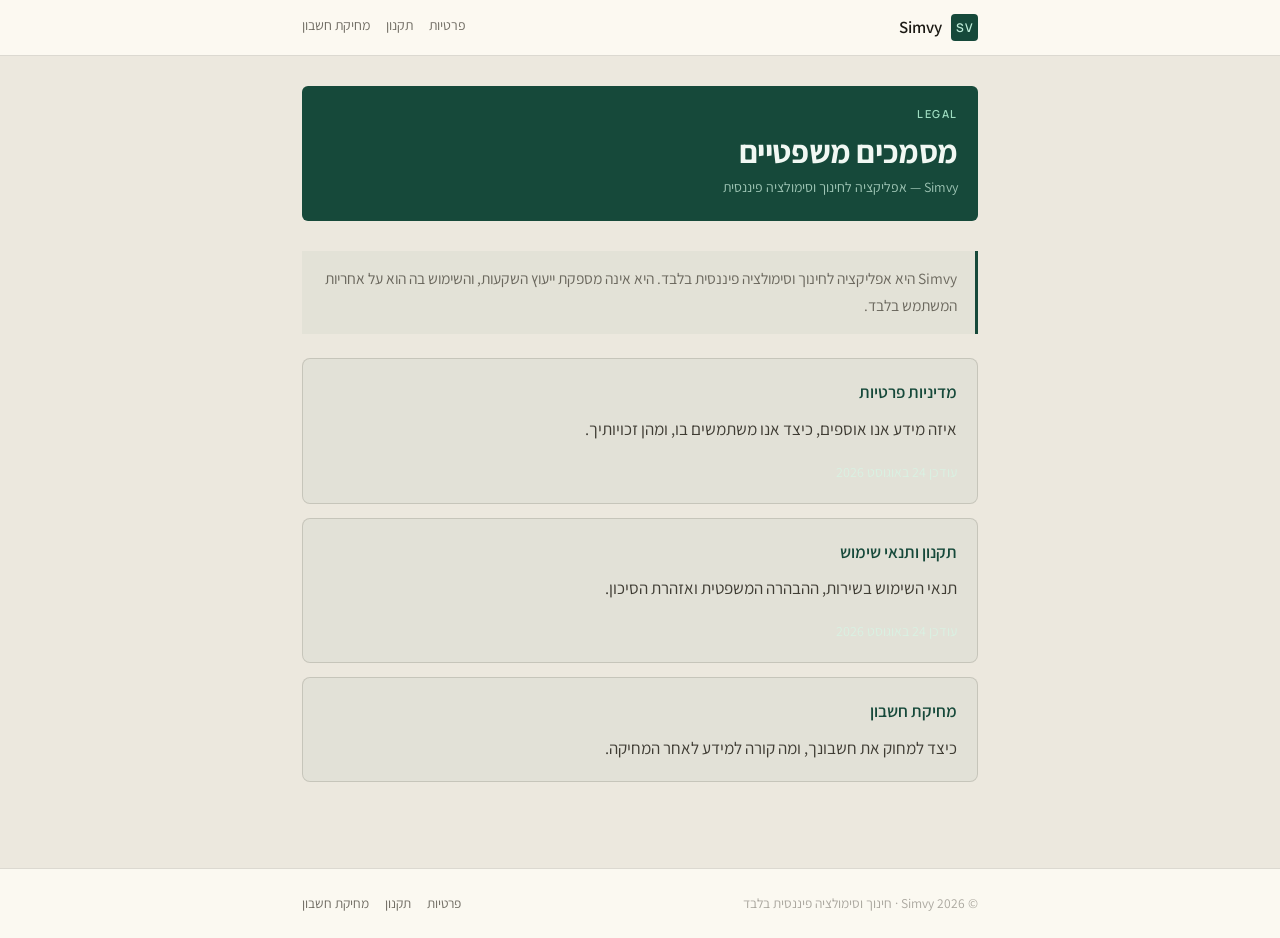
==== index.html @ 56e353a8 "טיוטה: פרטי בעל המאגר הסופיים, וסריקה חוזרת של כל הדפים הבעלים מסר את הפרטים הסופיים. כל ה-placehold" ====
<!DOCTYPE html>
<html lang="he" dir="rtl">
<head>
  <meta charset="utf-8">
  <meta name="viewport" content="width=device-width, initial-scale=1">
  <title>מסמכים משפטיים — Simvy</title>
  <meta name="description" content="המסמכים המשפטיים של אפליקציית Simvy — מדיניות פרטיות, תקנון ותנאי שימוש, ומחיקת חשבון.">
  <meta name="theme-color" content="#101413" media="(prefers-color-scheme: dark)">
  <meta name="theme-color" content="#ECE8DE" media="(prefers-color-scheme: light)">
  <link rel="stylesheet" href="theme.css">
</head>
<body>
  <a class="skip" href="#main">דלג לתוכן</a>

  <header class="topbar">
    <div class="inner">
      <a class="brand" href="index.html"><span class="mono" aria-hidden="true">SV</span>Simvy</a>
      <nav class="topnav">
        <a href="privacy.html">פרטיות</a>
        <a href="terms.html">תקנון</a>
        <a href="delete-account.html">מחיקת חשבון</a>
      </nav>
    </div>
  </header>

  <main id="main">
    <div class="hero">
      <p class="kicker">Legal</p>
      <h1 class="doc-title">מסמכים משפטיים</h1>
      <p class="updated">Simvy — אפליקציה לחינוך וסימולציה פיננסית</p>
    </div>

    <div class="callout">
      Simvy היא אפליקציה לחינוך וסימולציה פיננסית בלבד. היא אינה מספקת ייעוץ השקעות,
      והשימוש בה הוא על אחריות המשתמש בלבד.
    </div>

    <div class="card">
      <h3><a href="privacy.html">מדיניות פרטיות</a></h3>
      <p>איזה מידע אנו אוספים, כיצד אנו משתמשים בו, ומהן זכויותיך.</p>
      <p class="updated">עודכן 24 באוגוסט 2026</p>
    </div>

    <div class="card">
      <h3><a href="terms.html">תקנון ותנאי שימוש</a></h3>
      <p>תנאי השימוש בשירות, ההבהרה המשפטית ואזהרת הסיכון.</p>
      <p class="updated">עודכן 24 באוגוסט 2026</p>
    </div>

    <div class="card">
      <h3><a href="delete-account.html">מחיקת חשבון</a></h3>
      <p>כיצד למחוק את חשבונך, ומה קורה למידע לאחר המחיקה.</p>
    </div>
  </main>

  <footer>
    <div class="inner">
      <span>© 2026 Simvy · חינוך וסימולציה פיננסית בלבד</span>
      <span class="footlinks">
        <a href="privacy.html">פרטיות</a>
        <a href="terms.html">תקנון</a>
        <a href="delete-account.html">מחיקת חשבון</a>
      </span>
    </div>
  </footer>
</body>
</html>
---- theme.css ----
/* ──────────────────────────────────────────────────────────
   Simvy legal site — "Nocturnal Atelier" tokens for the web.
   Mirrors the app's design tokens 1:1:
     dark  ← src/theme/nocturnalAtelier.ts  (atelier-dark, the app default)
     light ← src/theme/galleryLight.ts      (L3 "Gallery Color-Block")
   Dark is the default; light applies via prefers-color-scheme.
   Fonts are self-hosted — a privacy policy must not leak visitor IPs.
   ────────────────────────────────────────────────────────── */

/* ─── Fonts (variable, 200–800 weight axis) ─────────────── */
@font-face {
  font-family: 'Assistant';
  font-style: normal;
  font-weight: 200 800;
  font-display: swap;
  src: url(fonts/assistant-hebrew.woff2) format('woff2');
  unicode-range: U+0307-0308, U+0590-05FF, U+200C-2010, U+20AA, U+25CC, U+FB1D-FB4F;
}
@font-face {
  font-family: 'Assistant';
  font-style: normal;
  font-weight: 200 800;
  font-display: swap;
  src: url(fonts/assistant-latin.woff2) format('woff2');
  unicode-range: U+0000-00FF, U+0131, U+0152-0153, U+02BB-02BC, U+02C6, U+02DA, U+02DC,
    U+2000-206F, U+20AC, U+2122, U+2191, U+2193, U+2212, U+2215, U+FEFF, U+FFFD;
}
@font-face {
  font-family: 'Manrope';
  font-style: normal;
  font-weight: 200 800;
  font-display: swap;
  src: url(fonts/manrope-latin.woff2) format('woff2');
  unicode-range: U+0000-00FF, U+0131, U+0152-0153, U+02BB-02BC, U+02C6, U+02DA, U+02DC,
    U+2000-206F, U+20AC, U+2122, U+2191, U+2193, U+2212, U+2215, U+FEFF, U+FFFD;
}

/* ─── Atelier Dark — the default ────────────────────────── */
:root {
  color-scheme: dark light;

  --bg: #101413;
  --surface: rgba(28, 32, 31, 0.72);
  --surface-solid: #1C201F;
  --text: #E8ECEA;
  --body: #C0C8C3;
  --sub: #C0C8C3;
  --dim: rgba(192, 200, 195, 0.45);
  --accent: #BEEDD9;
  --accent-hover: #A2D0BD;
  --border: rgba(190, 237, 217, 0.15);
  --border-soft: rgba(190, 237, 217, 0.10);
  --card: rgba(190, 237, 217, 0.045);
  --warn: #E1C1A1;
  --warn-bg: rgba(225, 193, 161, 0.07);
  --warn-text: #E4D2BC;

  /* Monogram tile */
  --mono-bg: rgba(190, 237, 217, 0.10);
  --mono-fg: #BEEDD9;
  --mono-ring: rgba(190, 237, 217, 0.22);

  /* Document hero — plain in dark, an emerald colour-block in light */
  --hero-bg: transparent;
  --hero-pad: 0;
  --hero-radius: 0;
  --hero-title: var(--text);
  --hero-kicker: #BEEDD9;
  --hero-sub: rgba(192, 200, 195, 0.45);

  --maxw: 720px;
  --radius: 8px;
  --radius-sm: 4px;
}

/* ─── Gallery Light ─────────────────────────────────────── */
@media (prefers-color-scheme: light) {
  :root {
    --bg: #ECE8DE;
    --surface: rgba(255, 253, 246, 0.82);
    --surface-solid: #FFFDF6;
    --text: #1C1A14;
    --body: rgba(40, 36, 28, 0.88);
    --sub: rgba(60, 56, 46, 0.72);
    --dim: rgba(60, 56, 46, 0.42);
    --accent: #16493A;
    --accent-hover: #0F3428;
    --border: rgba(28, 26, 20, 0.14);
    --border-soft: rgba(28, 26, 20, 0.08);
    --card: rgba(22, 73, 58, 0.04);
    --warn: #B0573C;
    --warn-bg: rgba(176, 87, 60, 0.07);
    --warn-text: rgba(60, 40, 32, 0.92);

    --mono-bg: #16493A;
    --mono-fg: #BEEDD9;
    --mono-ring: transparent;

    --hero-bg: #16493A;
    --hero-pad: 18px 20px 20px;
    --hero-radius: 6px;
    --hero-title: #F1F8F3;
    --hero-kicker: #9EDCC0;
    --hero-sub: rgba(214, 246, 230, 0.72);
  }
}

/* ─── Base ──────────────────────────────────────────────── */
* { box-sizing: border-box; }
html { direction: rtl; -webkit-text-size-adjust: 100%; scroll-behavior: smooth; }

body {
  margin: 0;
  background: var(--bg);
  color: var(--body);
  font-family: 'Assistant', 'Heebo', system-ui, -apple-system, 'Segoe UI', sans-serif;
  font-size: 17px;
  font-weight: 400;
  line-height: 1.8;
  text-align: start;
  -webkit-font-smoothing: antialiased;
}

/* ─── Top bar ───────────────────────────────────────────── */
.topbar {
  position: sticky;
  top: 0;
  z-index: 10;
  background: var(--surface);
  backdrop-filter: blur(16px);
  -webkit-backdrop-filter: blur(16px);
  border-bottom: 1px solid var(--border);
}
.topbar .inner {
  max-width: var(--maxw);
  margin-inline: auto;
  padding: 12px 22px;
  display: flex;
  align-items: center;
  justify-content: space-between;
  gap: 14px;
}
.brand {
  display: inline-flex;
  align-items: center;
  gap: 9px;
  text-decoration: none;
  color: var(--text);
  font-size: 17px;
  font-weight: 600;
}
.mono {
  width: 27px;
  height: 27px;
  border-radius: var(--radius-sm);
  background: var(--mono-bg);
  box-shadow: inset 0 0 0 1px var(--mono-ring);
  color: var(--mono-fg);
  display: inline-flex;
  align-items: center;
  justify-content: center;
  font-family: 'Manrope', system-ui, sans-serif;
  font-size: 12px;
  font-weight: 700;
  letter-spacing: 0.5px;
}
.topnav {
  display: flex;
  gap: 16px;
  font-size: 14px;
}
.topnav a {
  color: var(--sub);
  text-decoration: none;
  padding-bottom: 2px;
  border-bottom: 1px solid transparent;
}
.topnav a:hover { color: var(--accent); border-bottom-color: var(--accent); }
.topnav a[aria-current="page"] { color: var(--accent); border-bottom-color: var(--accent); }

/* ─── Layout ────────────────────────────────────────────── */
main {
  max-width: var(--maxw);
  margin-inline: auto;
  padding: 30px 22px 72px;
}

/* ─── Document hero ─────────────────────────────────────── */
.hero {
  background: var(--hero-bg);
  padding: var(--hero-pad);
  border-radius: var(--hero-radius);
  margin-bottom: 30px;
}
.kicker {
  font-family: 'Manrope', system-ui, sans-serif;
  font-size: 11px;
  font-weight: 700;
  letter-spacing: 1.6px;
  text-transform: uppercase;
  color: var(--hero-kicker);
  margin: 0 0 8px;
}
.doc-title {
  font-size: 32px;
  font-weight: 700;
  line-height: 1.25;
  letter-spacing: -0.4px;
  color: var(--hero-title);
  margin: 0 0 4px;
}
.updated {
  color: var(--hero-sub);
  font-size: 14px;
  margin: 0;
}

/* ─── Typography ────────────────────────────────────────── */
h2 {
  font-size: 21px;
  font-weight: 600;
  line-height: 1.4;
  color: var(--text);
  margin: 40px 0 12px;
  padding-bottom: 9px;
  border-bottom: 1px solid var(--border);
  scroll-margin-top: 72px;
}
h2::before {
  content: "";
  display: inline-block;
  vertical-align: 2px;
  width: 3px;
  height: 15px;
  border-radius: 1px;
  background: var(--accent);
  margin-inline-end: 9px;
}
h3 {
  font-size: 17px;
  font-weight: 600;
  color: var(--text);
  margin: 24px 0 6px;
}
p { margin: 0 0 15px; }
ul, ol { margin: 0 0 15px; padding-inline-start: 22px; }
li { margin: 0 0 9px; }
li::marker { color: var(--accent); }
strong { color: var(--text); font-weight: 600; }
em { color: var(--sub); }

a { color: var(--accent); text-decoration-thickness: 1px; text-underline-offset: 3px; }
a:hover { color: var(--accent-hover); }
:focus-visible { outline: 2px solid var(--accent); outline-offset: 3px; border-radius: 2px; }

/* ─── Onerous-clause emphasis (חוק החוזים האחידים) ───────
   Also inlined in privacy.html / terms.html so the emphasis
   survives even if this stylesheet fails to load.            */
.legal-highlight {
  background: var(--warn-bg);
  border-inline-start: 3px solid var(--warn);
  border-radius: 0;
  padding: 2px 20px 16px;
  margin: 32px 0;
}
.legal-highlight h2 {
  color: var(--warn);
  border-bottom: none;
  padding-bottom: 0;
  margin-top: 20px;
}
.legal-highlight h2::before { background: var(--warn); }
.legal-highlight p,
.legal-highlight li { color: var(--warn-text); }
.legal-highlight strong { color: var(--warn-text); font-weight: 700; }
.legal-highlight > :last-child { margin-bottom: 0; }

/* ─── Cards / callouts ──────────────────────────────────── */
.card {
  background: var(--card);
  border: 1px solid var(--border);
  border-radius: var(--radius);
  padding: 18px 20px;
  margin: 0 0 14px;
}
.card > :last-child { margin-bottom: 0; }
.card h3 { margin-top: 0; }
.card h3 a { text-decoration: none; }
.card h3 a:hover { text-decoration: underline; }

.callout {
  background: var(--card);
  border-inline-start: 3px solid var(--accent);
  border-radius: 0;
  padding: 14px 18px;
  margin: 0 0 24px;
  color: var(--sub);
  font-size: 15.5px;
}
.callout.danger-note {
  border-inline-start-color: var(--warn);
  background: var(--warn-bg);
  color: var(--warn-text);
}
.callout > :last-child { margin-bottom: 0; }

.steps { margin: 0; padding-inline-start: 20px; }
.contact { font-size: 17px; font-weight: 600; }

/* ─── Footer ────────────────────────────────────────────── */
footer {
  border-top: 1px solid var(--border);
  background: var(--surface);
}
footer .inner {
  max-width: var(--maxw);
  margin-inline: auto;
  padding: 22px;
  color: var(--dim);
  font-size: 13.5px;
  display: flex;
  flex-wrap: wrap;
  gap: 8px 18px;
  align-items: center;
  justify-content: space-between;
}
footer a { color: var(--sub); text-decoration: none; }
footer a:hover { color: var(--accent); }
.footlinks { display: flex; gap: 16px; }

/* ─── Skip link ─────────────────────────────────────────── */
.skip { position: absolute; inset-inline-start: -9999px; }
.skip:focus {
  inset-inline-start: 12px;
  top: 12px;
  background: var(--accent);
  color: var(--bg);
  padding: 8px 14px;
  border-radius: var(--radius-sm);
  z-index: 20;
}

/* ─── Small screens ─────────────────────────────────────── */
@media (max-width: 560px) {
  body { font-size: 16px; }
  .doc-title { font-size: 26px; }
  h2 { font-size: 19px; margin-top: 32px; }
  main { padding: 22px 18px 56px; }
  .topbar .inner { padding: 10px 18px; }
  .topnav { gap: 12px; font-size: 13px; }
  footer .inner { padding: 20px 18px; }
}

/* ─── Print — always light, chrome removed ──────────────── */
@media print {
  .topbar, footer, .skip { display: none; }
  body { background: #fff; color: #000; font-size: 12pt; }
  main { max-width: none; padding: 0; }
  .hero { background: none; padding: 0; }
  .doc-title, h2, h3, strong { color: #000; }
  .updated { color: #444; }
  .kicker { color: #444; }
  h2 { border-bottom: 1px solid #999; }
  h2::before { background: #000; }
  .legal-highlight {
    background: none;
    border: 1.5pt solid #000;
    border-inline-start-width: 4pt;
    padding: 8pt 12pt;
  }
  .legal-highlight h2, .legal-highlight p, .legal-highlight li, .legal-highlight strong { color: #000; }
  a { color: #000; }
}
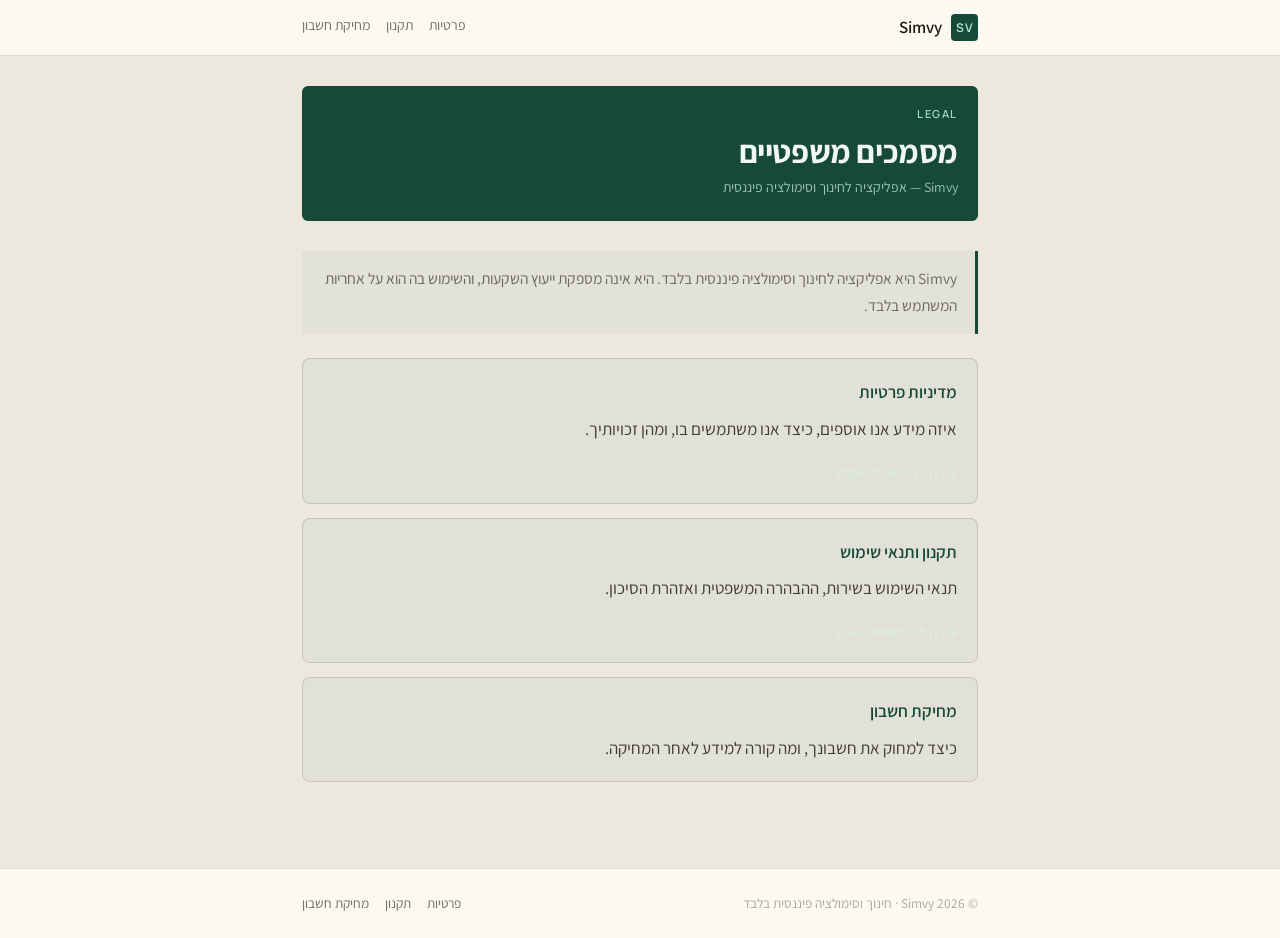
==== commit a619ac0f: "legal: עדכון 29.8 — מנוי SIMVY PRO בתקנון, RevenueCat ופוש במדיניות, ריכוך תניות מקפחות - תקנון §6: " ====
--- a/index.html
+++ b/index.html
@@ -38,13 +38,13 @@
     <div class="card">
       <h3><a href="privacy.html">מדיניות פרטיות</a></h3>
       <p>איזה מידע אנו אוספים, כיצד אנו משתמשים בו, ומהן זכויותיך.</p>
-      <p class="updated">עודכן 24 באוגוסט 2026</p>
+      <p class="updated">עודכן 29 באוגוסט 2026</p>
     </div>
 
     <div class="card">
       <h3><a href="terms.html">תקנון ותנאי שימוש</a></h3>
       <p>תנאי השימוש בשירות, ההבהרה המשפטית ואזהרת הסיכון.</p>
-      <p class="updated">עודכן 24 באוגוסט 2026</p>
+      <p class="updated">עודכן 29 באוגוסט 2026</p>
     </div>
 
     <div class="card">
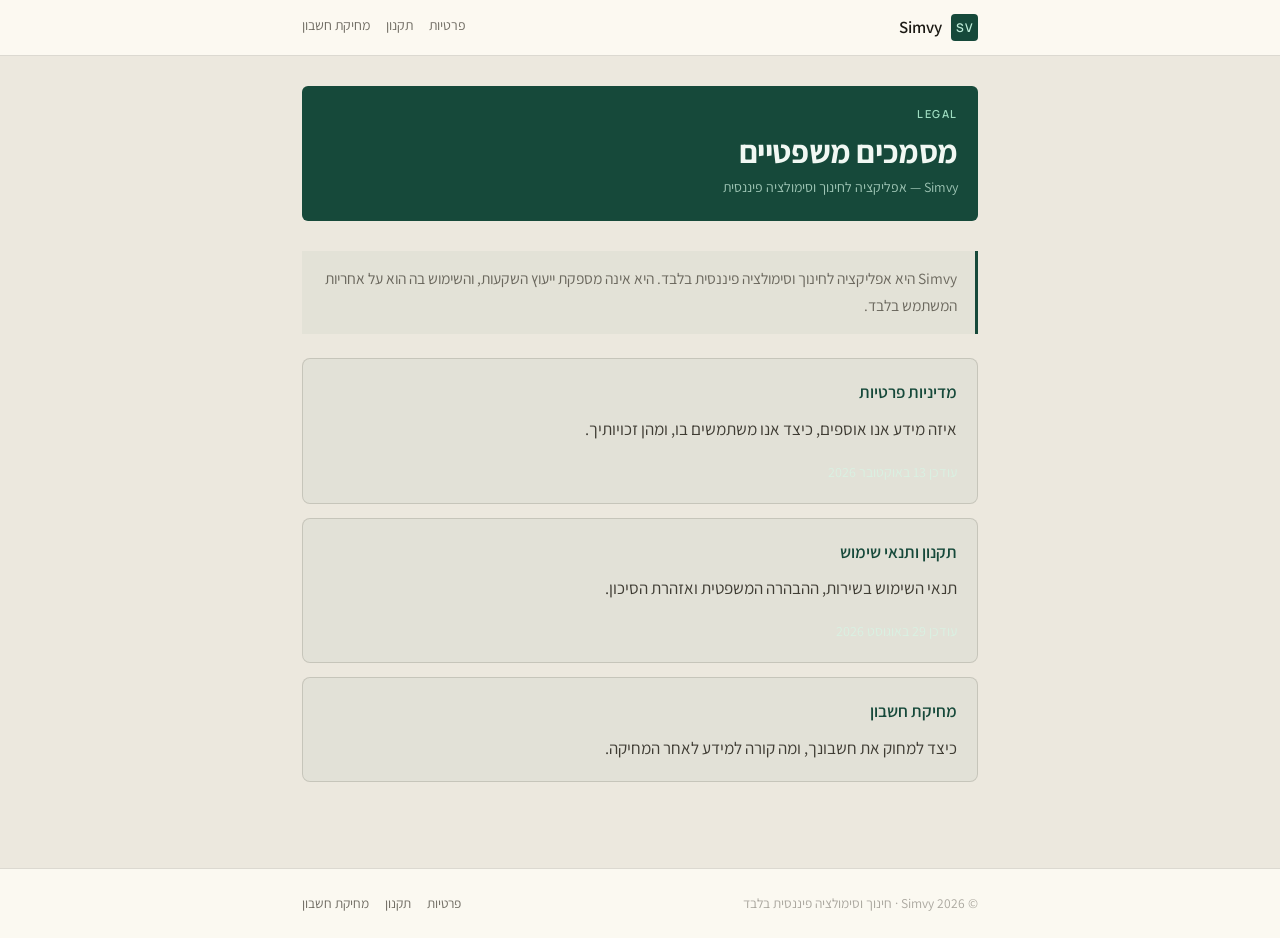
==== commit 70d397c4: "מדיניות פרטיות 1.6: רישום פתיחת שיעורים ומסכי המנוי לכל חשבון סעיף 2: גילוי של רישום פתיחת השיעורים " ====
--- a/index.html
+++ b/index.html
@@ -5,6 +5,7 @@
   <meta name="viewport" content="width=device-width, initial-scale=1">
   <title>מסמכים משפטיים — Simvy</title>
   <meta name="description" content="המסמכים המשפטיים של אפליקציית Simvy — מדיניות פרטיות, תקנון ותנאי שימוש, ומחיקת חשבון.">
+  <link rel="canonical" href="https://legal.simvy.app/">
   <meta name="theme-color" content="#101413" media="(prefers-color-scheme: dark)">
   <meta name="theme-color" content="#ECE8DE" media="(prefers-color-scheme: light)">
   <link rel="stylesheet" href="theme.css">
@@ -38,7 +39,7 @@
     <div class="card">
       <h3><a href="privacy.html">מדיניות פרטיות</a></h3>
       <p>איזה מידע אנו אוספים, כיצד אנו משתמשים בו, ומהן זכויותיך.</p>
-      <p class="updated">עודכן 29 באוגוסט 2026</p>
+      <p class="updated">עודכן 13 באוקטובר 2026</p>
     </div>
 
     <div class="card">
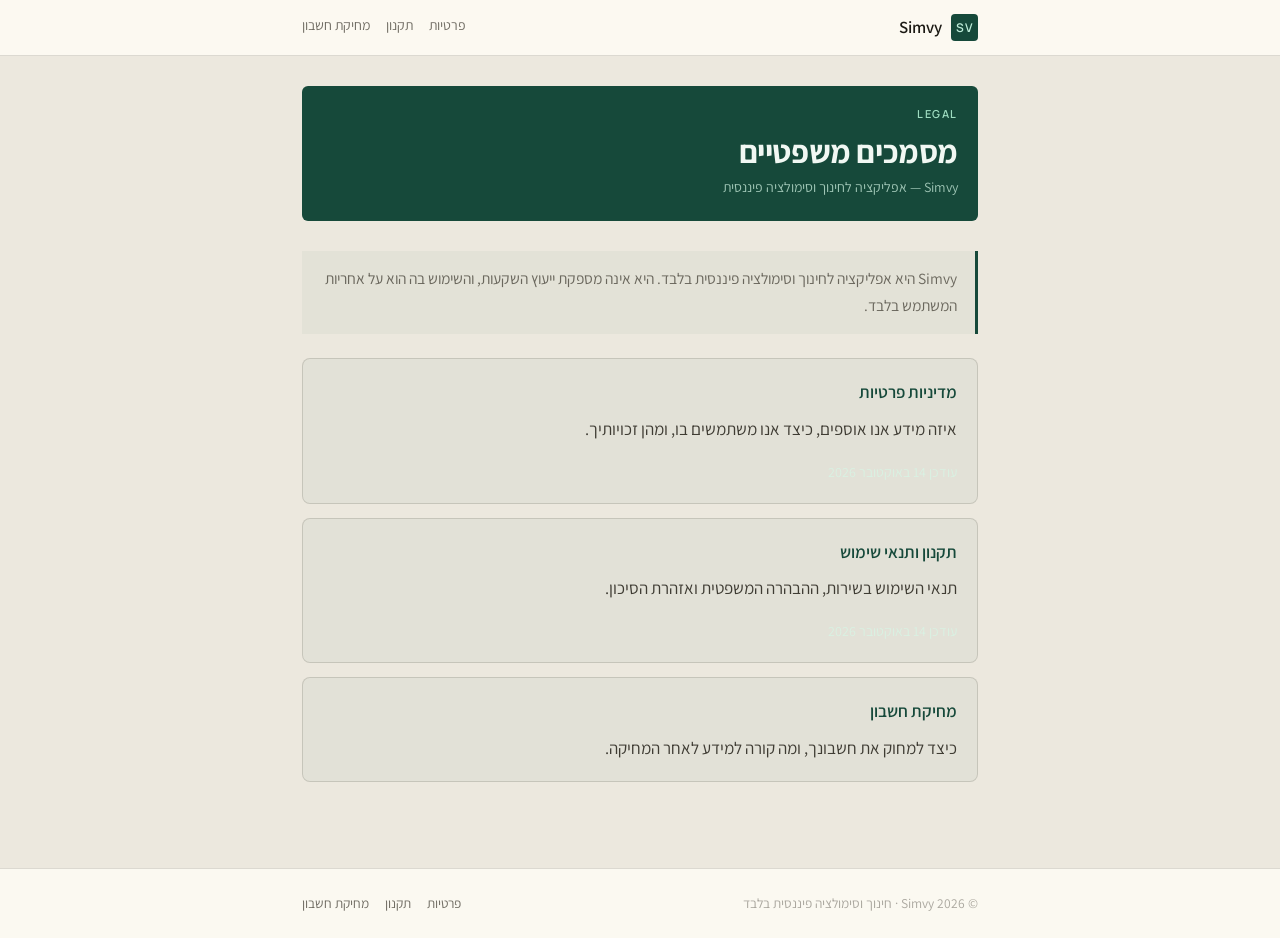
==== commit c8a249ca: "index: תאריכי הכרטיסים לפרטיות 1.7 ולתנאים 1.6 (14 באוקטובר 2026) Co-Authored-By: Claude Opus 5.5 <n" ====
--- a/index.html
+++ b/index.html
@@ -39,13 +39,13 @@
     <div class="card">
       <h3><a href="privacy.html">מדיניות פרטיות</a></h3>
       <p>איזה מידע אנו אוספים, כיצד אנו משתמשים בו, ומהן זכויותיך.</p>
-      <p class="updated">עודכן 13 באוקטובר 2026</p>
+      <p class="updated">עודכן 14 באוקטובר 2026</p>
     </div>
 
     <div class="card">
       <h3><a href="terms.html">תקנון ותנאי שימוש</a></h3>
       <p>תנאי השימוש בשירות, ההבהרה המשפטית ואזהרת הסיכון.</p>
-      <p class="updated">עודכן 29 באוגוסט 2026</p>
+      <p class="updated">עודכן 14 באוקטובר 2026</p>
     </div>
 
     <div class="card">
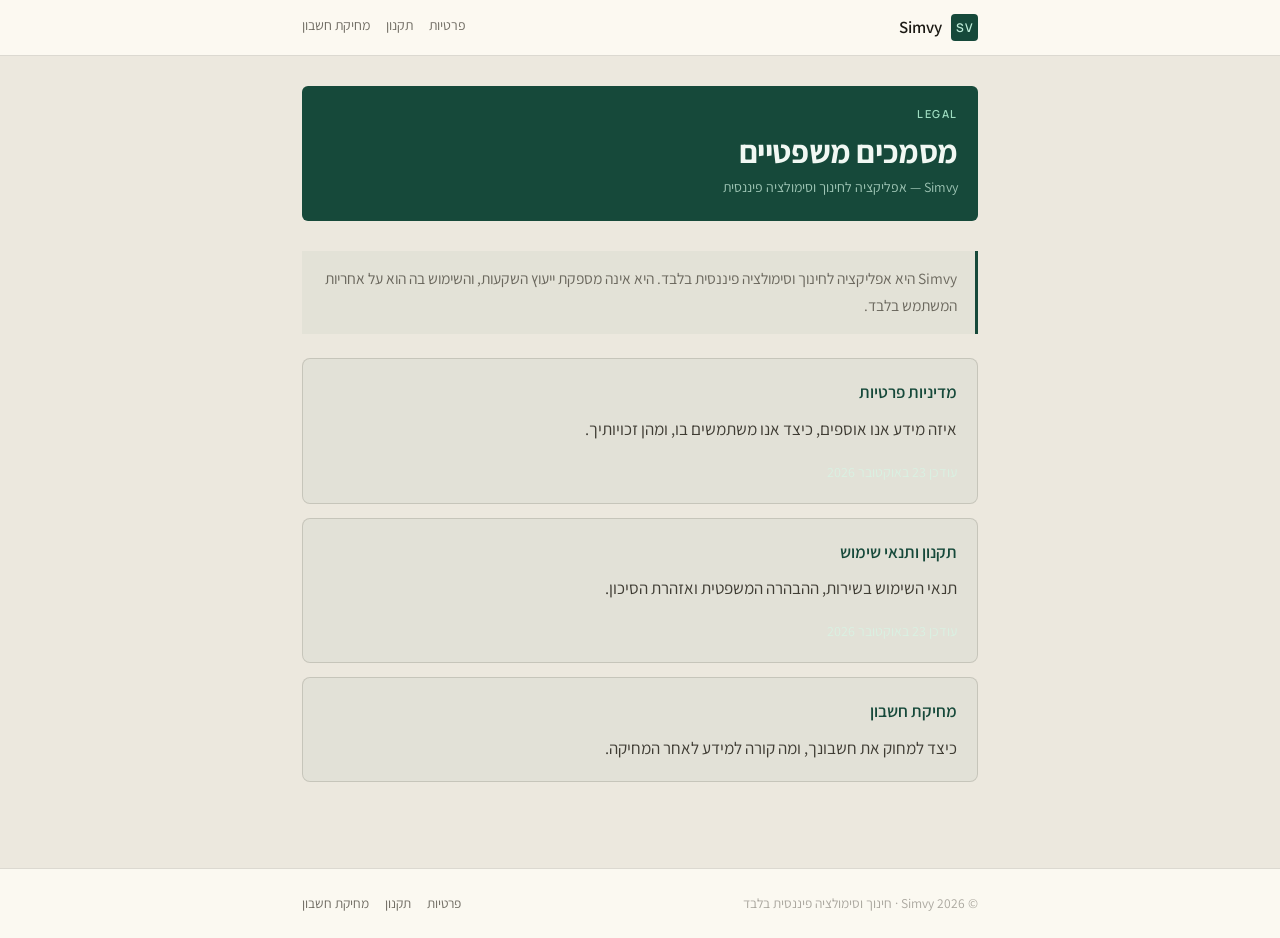
==== commit 83b3f86a: "תנאי שימוש 1.7 ומדיניות פרטיות 1.8: תוכניות המנוי לפי חנות, ביטול גם בדוא"ל, החזר כספי; תאריך הלידה " ====
--- a/index.html
+++ b/index.html
@@ -39,13 +39,13 @@
     <div class="card">
       <h3><a href="privacy.html">מדיניות פרטיות</a></h3>
       <p>איזה מידע אנו אוספים, כיצד אנו משתמשים בו, ומהן זכויותיך.</p>
-      <p class="updated">עודכן 14 באוקטובר 2026</p>
+      <p class="updated">עודכן 23 באוקטובר 2026</p>
     </div>
 
     <div class="card">
       <h3><a href="terms.html">תקנון ותנאי שימוש</a></h3>
       <p>תנאי השימוש בשירות, ההבהרה המשפטית ואזהרת הסיכון.</p>
-      <p class="updated">עודכן 14 באוקטובר 2026</p>
+      <p class="updated">עודכן 23 באוקטובר 2026</p>
     </div>
 
     <div class="card">
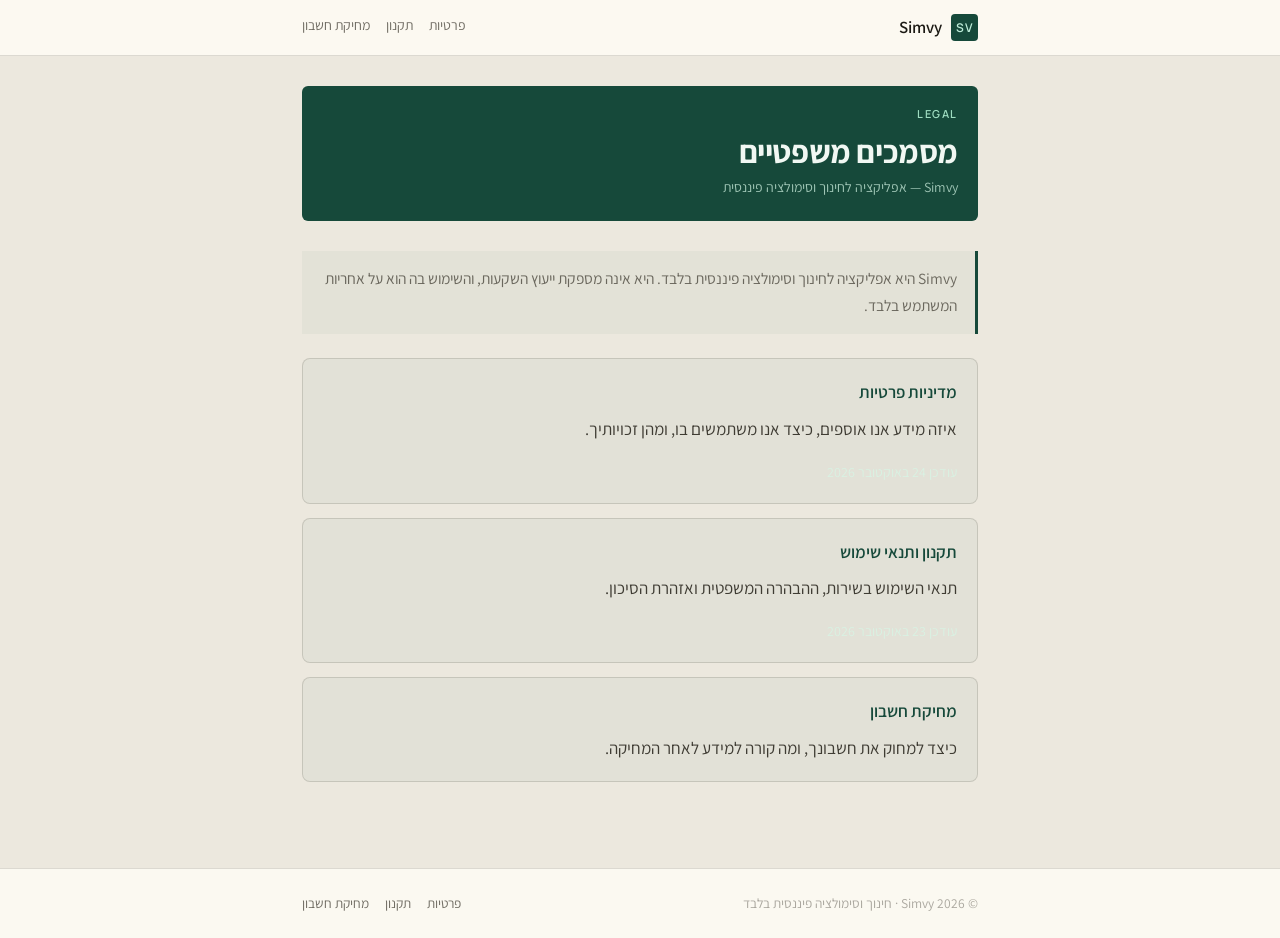
==== commit 80b715ab: "מדיניות פרטיות 1.9: רישום התראות לכל חשבון (תשובת ההרשאה ופתיחה מהתראה), מחוץ להסכמת נתוני השימוש Co" ====
--- a/index.html
+++ b/index.html
@@ -39,7 +39,7 @@
     <div class="card">
       <h3><a href="privacy.html">מדיניות פרטיות</a></h3>
       <p>איזה מידע אנו אוספים, כיצד אנו משתמשים בו, ומהן זכויותיך.</p>
-      <p class="updated">עודכן 23 באוקטובר 2026</p>
+      <p class="updated">עודכן 24 באוקטובר 2026</p>
     </div>
 
     <div class="card">
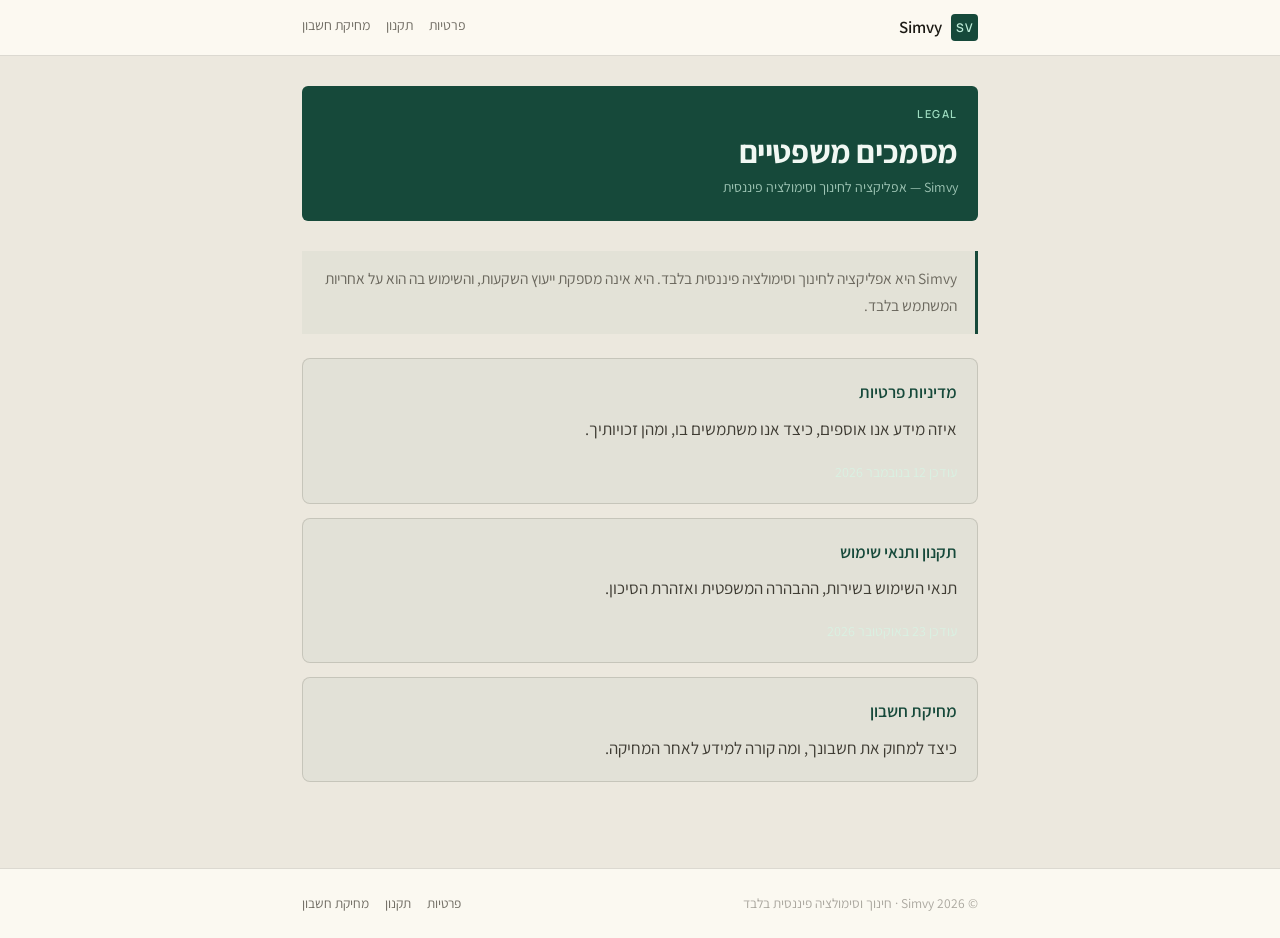
==== commit 3651e1f0: "מדיניות פרטיות 1.10: תזכורות להמשך הלמידה (סוג התראה חדש, עד שלוש בשבוע, כיבוי במסך התזכורות) Co-Aut" ====
--- a/index.html
+++ b/index.html
@@ -39,7 +39,7 @@
     <div class="card">
       <h3><a href="privacy.html">מדיניות פרטיות</a></h3>
       <p>איזה מידע אנו אוספים, כיצד אנו משתמשים בו, ומהן זכויותיך.</p>
-      <p class="updated">עודכן 24 באוקטובר 2026</p>
+      <p class="updated">עודכן 12 בנובמבר 2026</p>
     </div>
 
     <div class="card">
